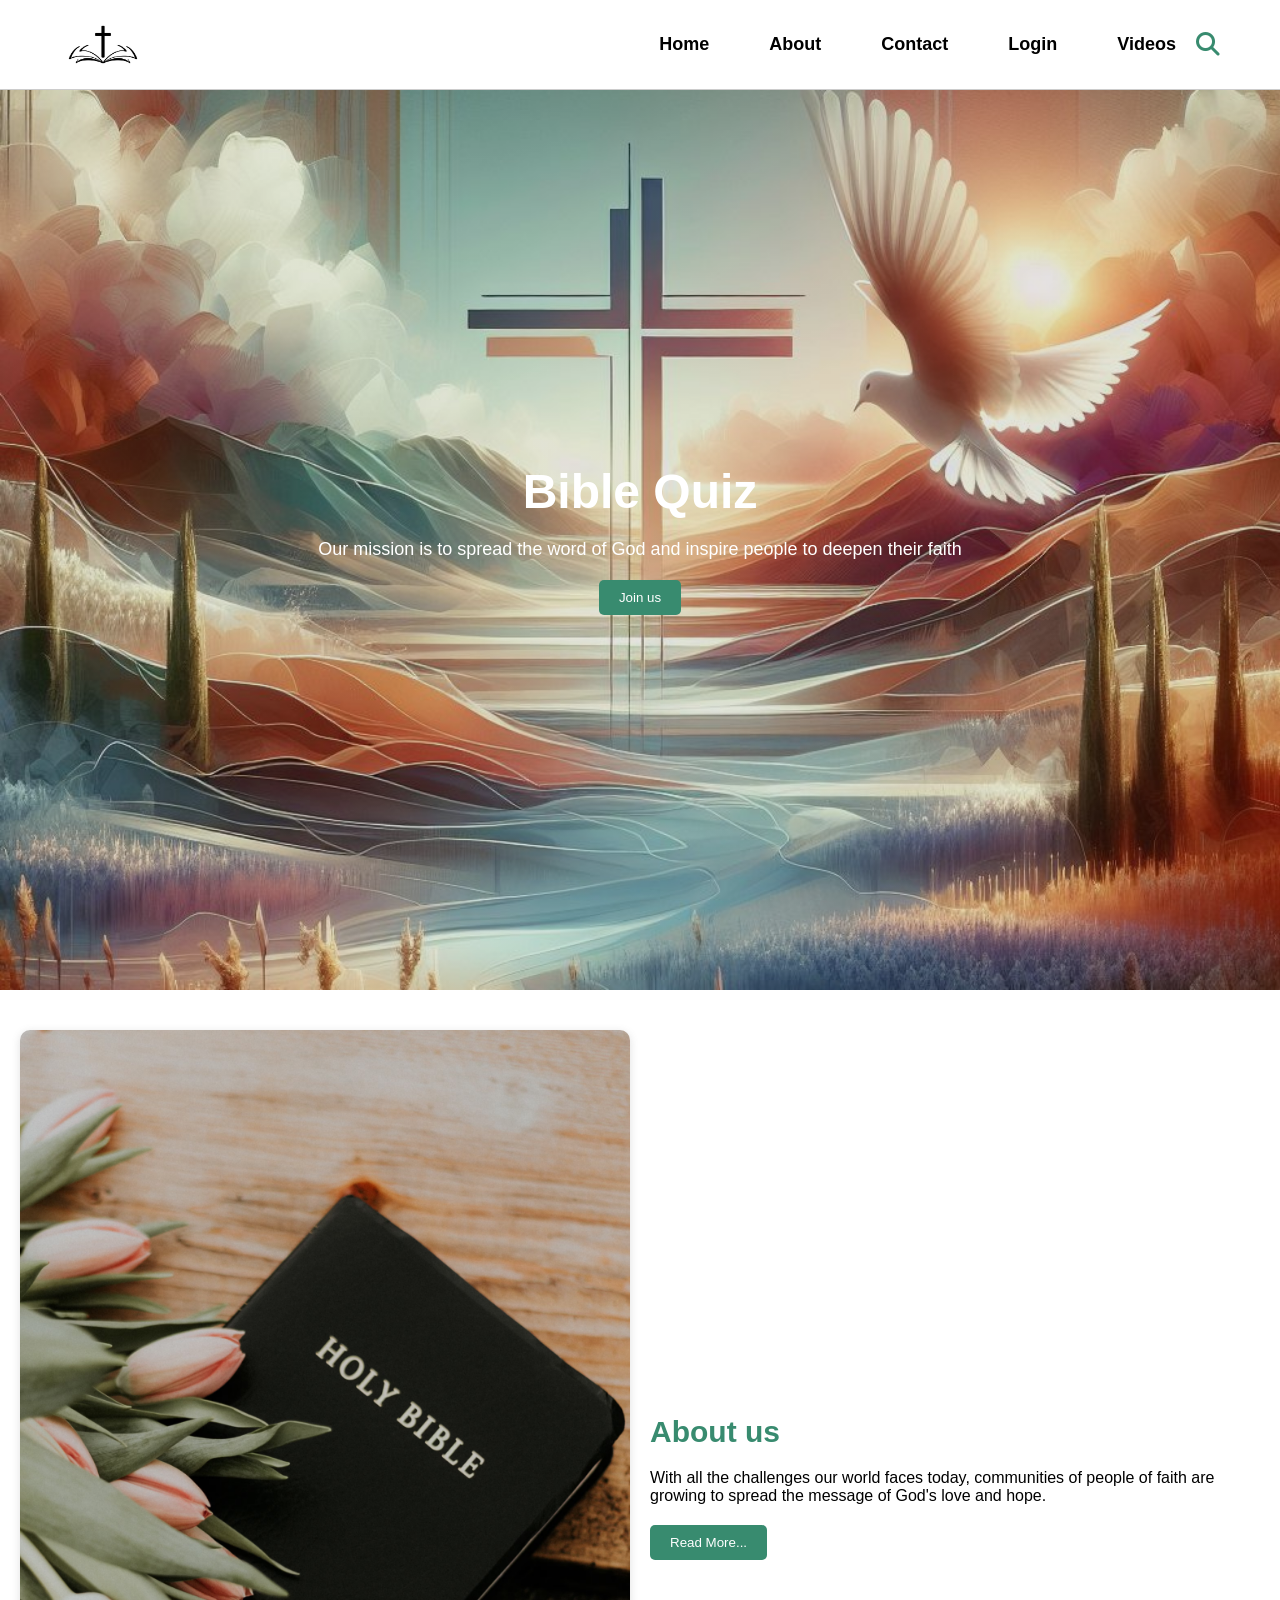
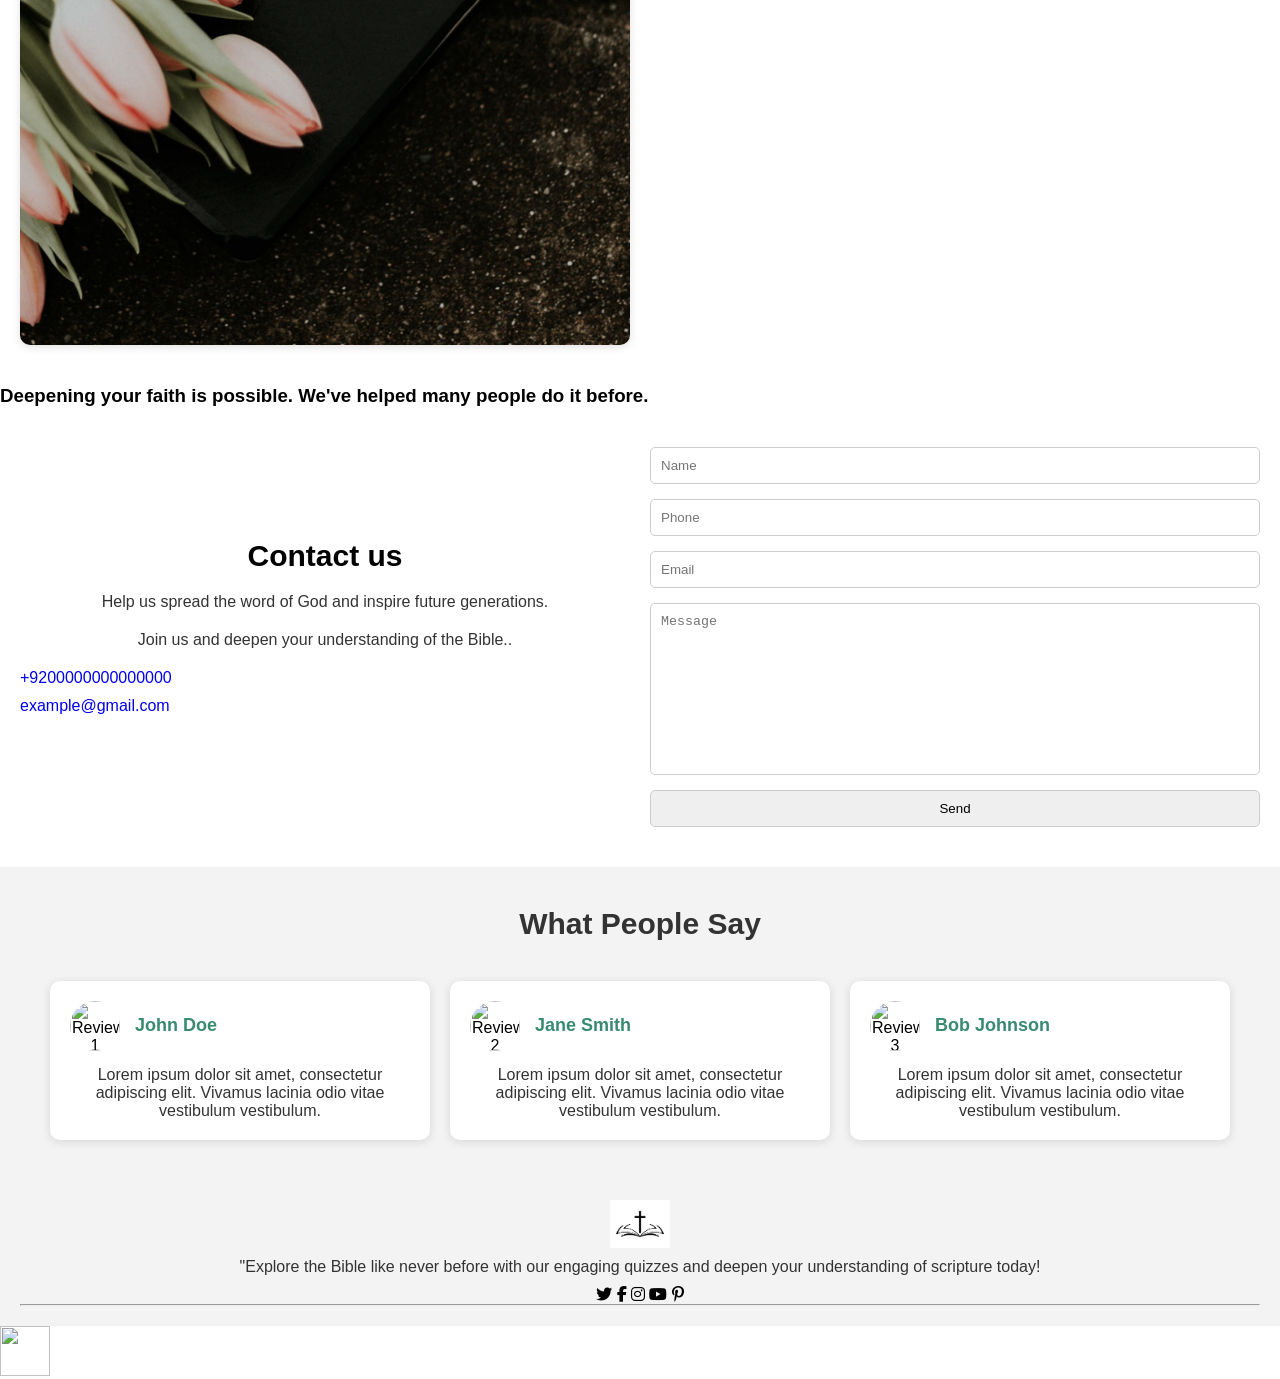
==== index.html @ 96caf6b1 "Sample Flexbox" ====
<html lang="en">
<head>
    <meta charset="UTF-8">
    <meta http-equiv="X-UA-Compatible" content="IE=edge">
    <meta name="viewport" content="width=device-width, initial-scale=1.0">
    <title>Bible Quiz</title>
    <link rel="stylesheet" href="style.css">
   <link rel="stylesheet" href="https://cdnjs.cloudflare.com/ajax/libs/font-awesome/6.4.0/css/all.min.css">

</head>
<body>

    <!-- Header Start -->
    <div class="header" id="header">
        <nav>
            
            <label for="show-menu" class="menu-icon"><i class="fas fa-bars"></i></label>
            <div class="content">
                <div class="logo"><a href="index.html"><img src="images/biblelogo.jpg" alt=""></a></div>

                <ul class="links">
                    <li><a href="#" id="first">Home</a></li>
                    <li><a href="#about">About</a></li>
                    <li><a href="#contact">Contact</a></li>
                    <li><a href="login.html">Login</a></li>
                    <li><a href="video.html">Videos</a></li>
                </ul>
            </div>
            <label for="show-search" class="search-icon"><i class="fas fa-search"></i></label>
            <form action="#" class="search-box">
                <input type="text" placeholder="Search" required>
                <button type="submit" class="go-icon"><i class="fas fa-long-arrow-alt-right"></i></button>
            </form>

        </nav>
    </div>
    <!-- Header End -->

    <!-- Home Section Start -->
    <div class="home">
        <div class="main-text">
            <h1>Bible Quiz </h1>
            <p>Our mission is to spread the word of God and inspire people to deepen their faith</p>
            <button id="btn">Join us</button>
        </div>
    </div>
    <!-- Home Section End -->

    <!-- About Section Start -->
    <section class="about" id="about">
        <div class="about-img">
            <img src="images/bibleabt.avif" alt="">
        </div>
        <div class="about-text">
            <h3> About us</h3>
            <p>With all the challenges our world faces today, communities of people of faith are growing to spread the message of God's love and hope.</p>

            <button id="about-btn">Read More...</button>
        </div>
        
    </section>
    <!-- About Section End -->





    <!-- Banner Start -->
    <div class="banner">
        <div class="banner-content">
            
            <h3>Deepening your faith is possible. We've helped many people do it before.</h3>
        </div>
    </div>
    <!-- Banner End -->



    <!-- Contact Section Start -->
    <section class="contact" id="contact">
        <div class="content-text">
            <h2>Contact us</h2>
            <p>Help us spread the word of God and inspire future generations.</p>
            <p>Join us and deepen your understanding of the Bible..</p>
            <div class="list">
                <li><a href="#">+9200000000000000</a></li>
                <li><a href="#">example@gmail.com</a></li>
            </div>
        </div>

        <div class="contact-form">
            <form action="#">
                <input type="name" placeholder="Name" required>
                <input type="number" placeholder="Phone" required>
                <input type="email" placeholder="Email" required>
                <textarea name="" id="" cols="35" rows="10" placeholder="Message"></textarea>
                <input type="submit" value="Send" class="submit" required>

            </form>
        </div>

    </section>
    <!-- Contact Section End -->




<!-- Review Section Start -->
<section class="reviews" id="reviews">
    <div class="container">
        <h2 class="section-title">What People Say</h2>
        <div class="review-cards">
            <div class="review-card">
                <div class="reviewer-info">
                    <img src="images/pic-1.png" alt="Reviewer 1" class="reviewer-photo">
                    <h3 class="reviewer-name">John Doe</h3>
                </div>
                <p class="review-text">Lorem ipsum dolor sit amet, consectetur adipiscing elit. Vivamus lacinia odio vitae vestibulum vestibulum.</p>
            </div>
            <div class="review-card">
                <div class="reviewer-info">
                    <img src="images/pic-2.png" alt="Reviewer 2" class="reviewer-photo">
                    <h3 class="reviewer-name">Jane Smith</h3>
                </div>
                <p class="review-text">Lorem ipsum dolor sit amet, consectetur adipiscing elit. Vivamus lacinia odio vitae vestibulum vestibulum.</p>
            </div>
            <div class="review-card">
                <div class="reviewer-info">
                    <img src="images/pic-3.png" alt="Reviewer 3" class="reviewer-photo">
                    <h3 class="reviewer-name">Bob Johnson</h3>
                </div>
                <p class="review-text">Lorem ipsum dolor sit amet, consectetur adipiscing elit. Vivamus lacinia odio vitae vestibulum vestibulum.</p>
            </div>
        </div>
    </div>
</section>
<!-- Review Section End -->






    <!-- Footer Start -->
    <footer id="footer">
        <div class="footer-content">
            <div class="logo">
                <img src="images/biblelogo.jpg" alt="">
            </div>

            <p>"Explore the Bible like never before with our engaging quizzes and deepen your understanding of scripture today!</p>
            
            <div class="socail-links">
                <i class="fa-brands fa-twitter"></i>
                <i class="fa-brands fa-facebook-f"></i>
                <i class="fa-brands fa-instagram"></i>
                <i class="fa-brands fa-youtube"></i>
                <i class="fa-brands fa-pinterest-p"></i>
            </div>
        </div>
        <hr>
    </footer>
    <!-- Footer End -->
    <a href="#" class="arrow"><i><img src="./images/up-arrow.png" alt="" width="50px"></i></a>




















</body>
</html>
---- style.css ----
* {
    margin: 0;
    padding: 0;
    box-sizing: border-box;
    text-decoration: none;
    list-style: none;
    scroll-behavior: smooth;
}

body {
    font-family: Arial, sans-serif;
    background: white;
}


.header {
    background: white;
    width: 100%;
    border-bottom: 1px solid #ccc;
}

.header nav {
    display: flex;
    align-items: center;
    justify-content: space-between;
    max-width: 1200px;
    margin: 0 auto;
    padding: 10px 20px;
}

nav .content {
    display: flex;
    align-items: center;
    justify-content: space-between;
    width: 100%;
}

nav .content .logo a img {
    width: 86px;
}

nav .content .links {
    display: flex;
    gap: 20px;
}

nav .content .links li {
    list-style: none;
}

nav .content .links li a {
    color: black;
    font-size: 18px;
    padding: 10px 20px;
    font-weight: bold;
    border-radius: 5px;
    transition: all 0.3s ease;
}

nav .content .links li a:hover {
    color: #388b6f;
}

.header .search-icon,
.header .menu-icon {
    color: #388b6f;
    font-size: 24px;
    cursor: pointer;
}

.header .menu-icon {
    display: none;
}

.header .search-box {
    display: none;
}

.header .search-box input {
    width: 200px;
    padding: 10px;
    border: 1px solid #ccc;
    border-radius: 5px;
}

.header .search-box button {
    background: #388b6f;
    color: white;
    border: none;
    padding: 10px 15px;
    border-radius: 5px;
    cursor: pointer;
}

/* Responsive Design */
@media screen and (max-width: 900px) {
    .header nav {
        flex-direction: row;
    }
    .header .content {
        flex-direction: column;
        align-items: center;
    }
    .header .content .logo {
        order: 1;
        margin-bottom: 10px;
    }
    .header .menu-icon {
        display: block;
    }
    .header .content .links {
        display: none;
        flex-direction: column;
        width: 100%;
    }
    .header #show-menu:checked + .menu-icon + .content .links {
        display: flex;
    }
}

@media screen and (max-width: 600px) {
    .header nav {
        flex-direction: row;
    }
    .header .content {
        flex-direction: column;
        align-items: center;
    }
    .header .content .logo {
        order: 1;
        margin-bottom: 10px;
    }
    .header .menu-icon {
        display: block;
    }
    .header .content .links {
        display: none;
        flex-direction: column;
        width: 100%;
    }
    .header #show-menu:checked + .menu-icon + .content .links {
        display: flex;
    }
}


.home {
    display: flex;
    align-items: center;
    justify-content: center;
    flex-direction: column;
    height: 100vh;
    background-image: linear-gradient(rgba(0,0,0,0.1),rgba(0,0,0,0.1)), url(images/cross.jpg);
    background-repeat: no-repeat;
    background-size: cover;
    background-position: center;
    text-align: center;
    color: white;
}

.home .main-text h1 {
    font-size: 48px;
    margin-bottom: 20px;
}

.home .main-text p {
    font-size: 18px;
    margin-bottom: 20px;
}

#btn {
    padding: 10px 20px;
    background: #388b6f;
    color: white;
    border: none;
    border-radius: 5px;
    cursor: pointer;
    transition: background 0.3s;
}

#btn:hover {
    background: #285a4f;
}
/* Review Section Start */
.reviews {
    background: #f3f3f3;
    padding: 40px 20px;
    text-align: center;
}

.reviews .container {
    max-width: 1200px;
    margin: 0 auto;
}

.reviews .section-title {
    font-size: 30px;
    color: #333;
    margin-bottom: 40px;
}

.reviews .review-cards {
    display: flex;
    flex-wrap: wrap;
    gap: 20px;
    justify-content: center;
}

.reviews .review-card {
    background: white;
    border-radius: 10px;
    box-shadow: rgba(99, 99, 99, 0.2) 0px 2px 8px 0px;
    padding: 20px;
    flex: 1 1 calc(33.333% - 20px);
    max-width: calc(33.333% - 20px);
    box-sizing: border-box;
}

.reviews .review-card .reviewer-info {
    display: flex;
    align-items: center;
    gap: 15px;
    margin-bottom: 15px;
}

.reviews .review-card .reviewer-photo {
    width: 50px;
    height: 50px;
    border-radius: 50%;
    object-fit: cover;
}

.reviews .review-card .reviewer-name {
    font-size: 18px;
    color: #388b6f;
}

.reviews .review-card .review-text {
    font-size: 16px;
    color: #333;
}


@media screen and (max-width: 900px) {
    .reviews .review-card {
        flex: 1 1 calc(50% - 20px);
        max-width: calc(50% - 20px);
    }
}

@media screen and (max-width: 600px) {
    .reviews .review-card {
        flex: 1 1 100%;
        max-width: 100%;
    }
}


.about {
    display: flex;
    align-items: center;
    justify-content: center;
    flex-wrap: wrap;
    padding: 40px 20px;
    gap: 20px;
}

.about-img,
.about-text {
    flex: 1;
    min-width: 300px;
}

.about-img img {
    width: 100%;
    border-radius: 10px;
    box-shadow: rgba(99, 99, 99, 0.2) 0px 2px 8px 0px;
}

.about-text h3 {
    color: #388b6f;
    font-size: 30px;
    margin-bottom: 20px;
}

.about-text p {
    color: black;
    margin-bottom: 20px;
}

#about-btn {
    padding: 10px 20px;
    background: #388b6f;
    color: white;
    border: none;
    border-radius: 5px;
    cursor: pointer;
    transition: background 0.3s;
}

#about-btn:hover {
    background: #285a4f;
}

footer {
    background: #f3f3f3;
    padding: 20px;
    text-align: center;
}

.footer-content {
    display: flex;
    flex-direction: column;
    align-items: center;
    gap: 10px;
}

.footer-content .logo img {
    width: 60px;
}

.footer-content p {
    color: #333;
}

.footer-content .social-links {
    display: flex;
    gap: 10px;
}

.footer-content .social-links i {
    font-size: 24px;
    color: #388b6f;
    cursor: pointer;
}

.footer-content .social-links i:hover {
    color: #285a4f;
}


.contact {
    display: flex;
    align-items: center;
    justify-content: center;
    flex-wrap: wrap;
    padding: 40px 20px;
    gap: 20px;
}

.contact .content-text,
.contact-form {
    flex: 1;
    min-width: 300px;
}

.contact .content-text h2 {
    font-size: 30px;
    margin-bottom: 20px;
    text-align: center;
}

.contact .content-text p {
    color: #333;
    margin-bottom: 20px;
    text-align: center;
}

.contact .list {
    list-style: none;
    margin-bottom: 20px;
}

.contact .list li {
    display: flex;
    align-items: center;
    gap: 10px;
    color: #333;
    margin-bottom: 10px;
}

.contact .list li i {
    color: #388b6f;
    font-size: 24px;
}

.contact-form form {
    display: flex;
    flex-direction: column;
    gap: 15px;
}

.contact-form form input,
.contact-form form textarea {
    width: 100%;
    padding: 10px;
    border: 1px solid #ccc;
    border-radius: 5px;
    resize: none;
}

.contact-form form button {
    padding: 10px 20px;
    background: #388b6f;
    color: white;
    border: none;
    border-radius: 5px;
    cursor: pointer;
    transition: background 0.3s;
}

.contact-form form button:hover {
    background: #285a4f;
}

.video {
    display: flex;
    align-items: center;
    justify-content: center;
    flex-direction: column;
    padding: 40px 20px;
    gap: 20px;
}

.video .video-text h2 {
    font-size: 30px;
    margin-bottom: 20px;
    text-align: center;
}

.video .video-container {
    width: 100%;
    max-width: 800px;
    border-radius: 10px;
    overflow: hidden;
    box-shadow: rgba(99, 99, 99, 0.2) 0px 2px 8px 0px;
}

.video .video-container iframe {
    width: 100%;
    height: 450px;
    border: none;
}
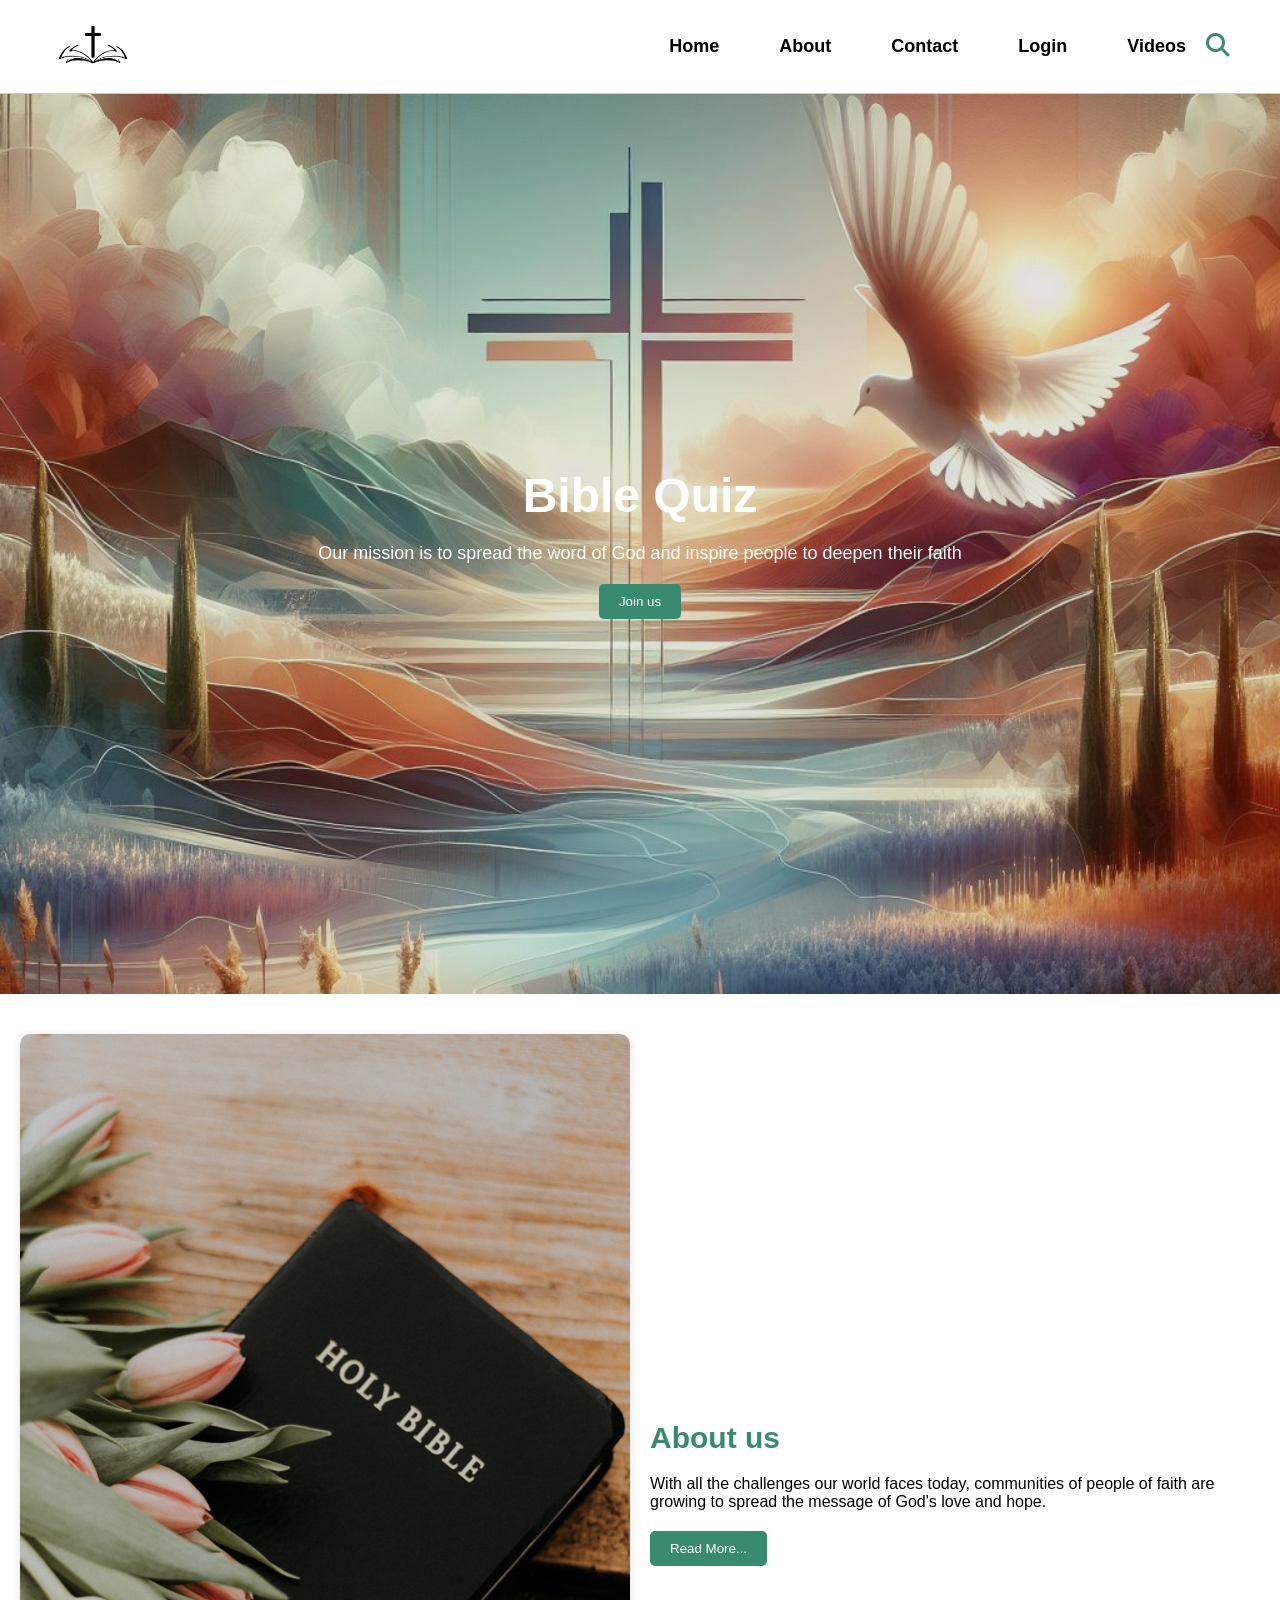
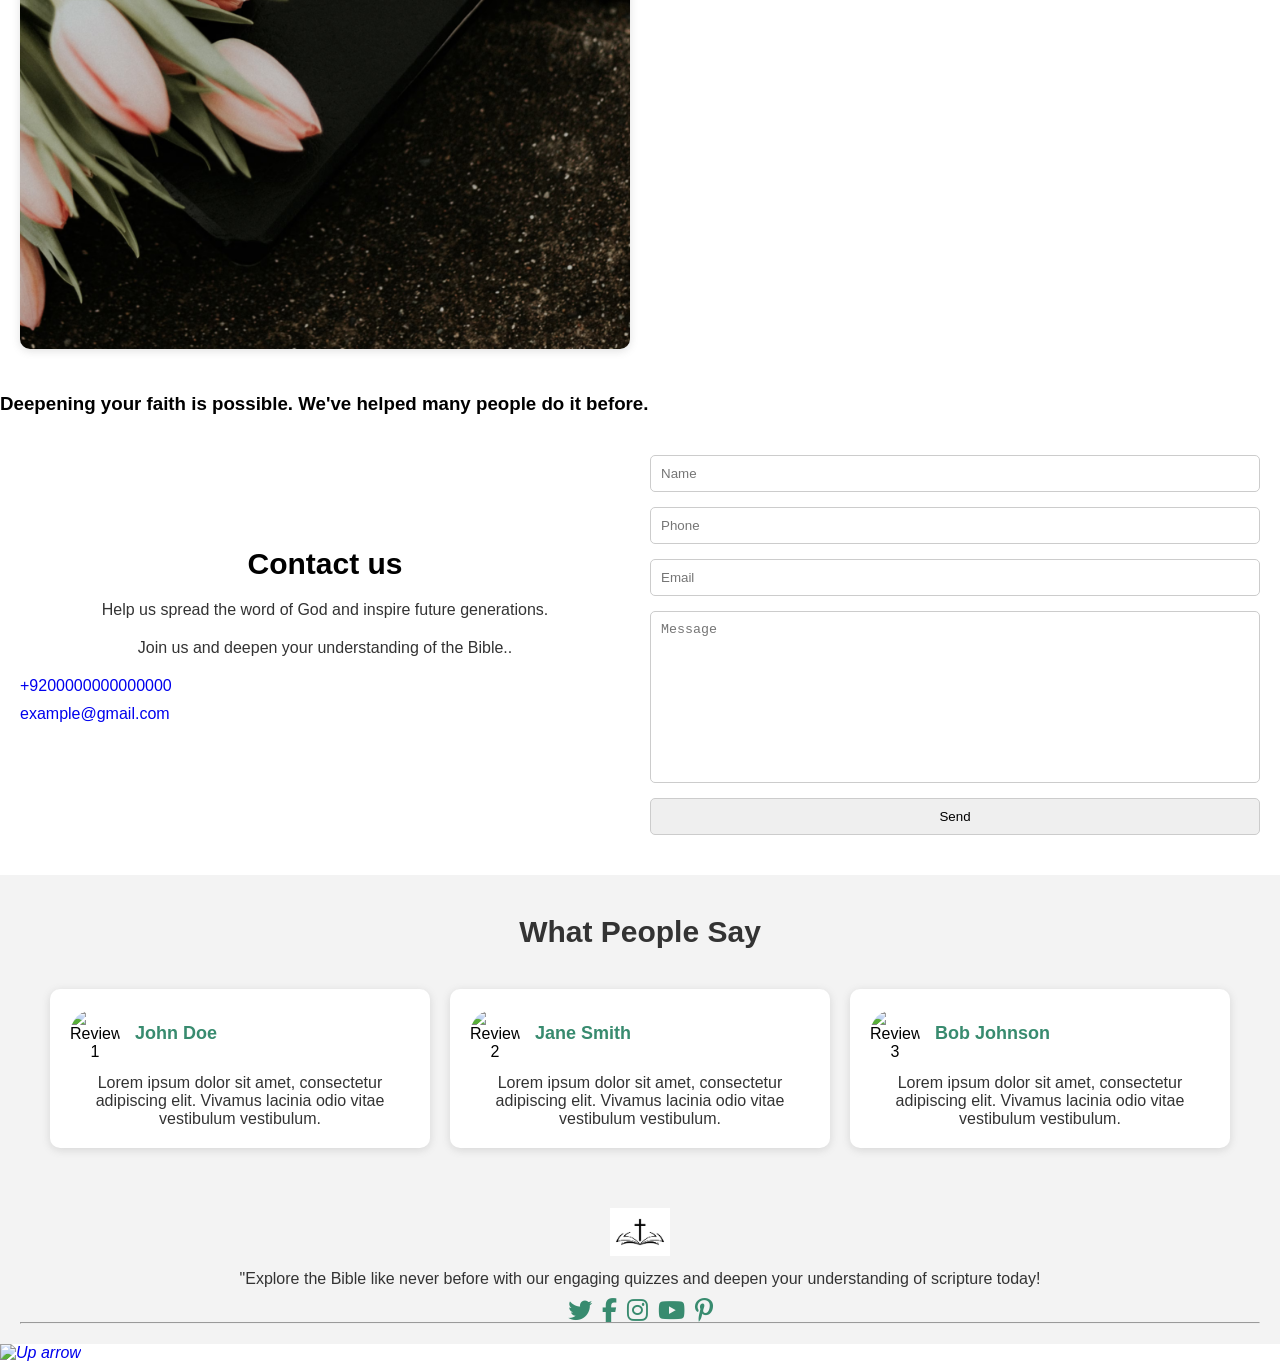
==== commit 246aedb7: "Updated menu" ====
--- a/index.html
+++ b/index.html
@@ -1,3 +1,4 @@
+<!DOCTYPE html>
 <html lang="en">
 <head>
     <meta charset="UTF-8">
@@ -5,19 +6,17 @@
     <meta name="viewport" content="width=device-width, initial-scale=1.0">
     <title>Bible Quiz</title>
     <link rel="stylesheet" href="style.css">
-   <link rel="stylesheet" href="https://cdnjs.cloudflare.com/ajax/libs/font-awesome/6.4.0/css/all.min.css">
-
+    <link rel="stylesheet" href="https://cdnjs.cloudflare.com/ajax/libs/font-awesome/6.4.0/css/all.min.css">
 </head>
 <body>
 
     <!-- Header Start -->
     <div class="header" id="header">
         <nav>
-            
+            <input type="checkbox" id="show-menu">
             <label for="show-menu" class="menu-icon"><i class="fas fa-bars"></i></label>
             <div class="content">
-                <div class="logo"><a href="index.html"><img src="images/biblelogo.jpg" alt=""></a></div>
-
+                <div class="logo"><a href="index.html"><img src="images/biblelogo.jpg" alt="Logo"></a></div>
                 <ul class="links">
                     <li><a href="#" id="first">Home</a></li>
                     <li><a href="#about">About</a></li>
@@ -31,7 +30,6 @@
                 <input type="text" placeholder="Search" required>
                 <button type="submit" class="go-icon"><i class="fas fa-long-arrow-alt-right"></i></button>
             </form>
-
         </nav>
     </div>
     <!-- Header End -->
@@ -39,7 +37,7 @@
     <!-- Home Section Start -->
     <div class="home">
         <div class="main-text">
-            <h1>Bible Quiz </h1>
+            <h1>Bible Quiz</h1>
             <p>Our mission is to spread the word of God and inspire people to deepen their faith</p>
             <button id="btn">Join us</button>
         </div>
@@ -49,32 +47,23 @@
     <!-- About Section Start -->
     <section class="about" id="about">
         <div class="about-img">
-            <img src="images/bibleabt.avif" alt="">
+            <img src="images/bibleabt.avif" alt="About us">
         </div>
         <div class="about-text">
-            <h3> About us</h3>
+            <h3>About us</h3>
             <p>With all the challenges our world faces today, communities of people of faith are growing to spread the message of God's love and hope.</p>
-
             <button id="about-btn">Read More...</button>
         </div>
-        
     </section>
     <!-- About Section End -->
-
-
-
-
 
     <!-- Banner Start -->
     <div class="banner">
         <div class="banner-content">
-            
             <h3>Deepening your faith is possible. We've helped many people do it before.</h3>
         </div>
     </div>
     <!-- Banner End -->
-
-
 
     <!-- Contact Section Start -->
     <section class="contact" id="contact">
@@ -95,62 +84,50 @@
                 <input type="email" placeholder="Email" required>
                 <textarea name="" id="" cols="35" rows="10" placeholder="Message"></textarea>
                 <input type="submit" value="Send" class="submit" required>
-
             </form>
         </div>
-
     </section>
     <!-- Contact Section End -->
 
-
-
-
-<!-- Review Section Start -->
-<section class="reviews" id="reviews">
-    <div class="container">
-        <h2 class="section-title">What People Say</h2>
-        <div class="review-cards">
-            <div class="review-card">
-                <div class="reviewer-info">
-                    <img src="images/pic-1.png" alt="Reviewer 1" class="reviewer-photo">
-                    <h3 class="reviewer-name">John Doe</h3>
+    <!-- Review Section Start -->
+    <section class="reviews" id="reviews">
+        <div class="container">
+            <h2 class="section-title">What People Say</h2>
+            <div class="review-cards">
+                <div class="review-card">
+                    <div class="reviewer-info">
+                        <img src="images/pic-1.png" alt="Reviewer 1" class="reviewer-photo">
+                        <h3 class="reviewer-name">John Doe</h3>
+                    </div>
+                    <p class="review-text">Lorem ipsum dolor sit amet, consectetur adipiscing elit. Vivamus lacinia odio vitae vestibulum vestibulum.</p>
                 </div>
-                <p class="review-text">Lorem ipsum dolor sit amet, consectetur adipiscing elit. Vivamus lacinia odio vitae vestibulum vestibulum.</p>
-            </div>
-            <div class="review-card">
-                <div class="reviewer-info">
-                    <img src="images/pic-2.png" alt="Reviewer 2" class="reviewer-photo">
-                    <h3 class="reviewer-name">Jane Smith</h3>
+                <div class="review-card">
+                    <div class="reviewer-info">
+                        <img src="images/pic-2.png" alt="Reviewer 2" class="reviewer-photo">
+                        <h3 class="reviewer-name">Jane Smith</h3>
+                    </div>
+                    <p class="review-text">Lorem ipsum dolor sit amet, consectetur adipiscing elit. Vivamus lacinia odio vitae vestibulum vestibulum.</p>
                 </div>
-                <p class="review-text">Lorem ipsum dolor sit amet, consectetur adipiscing elit. Vivamus lacinia odio vitae vestibulum vestibulum.</p>
-            </div>
-            <div class="review-card">
-                <div class="reviewer-info">
-                    <img src="images/pic-3.png" alt="Reviewer 3" class="reviewer-photo">
-                    <h3 class="reviewer-name">Bob Johnson</h3>
+                <div class="review-card">
+                    <div class="reviewer-info">
+                        <img src="images/pic-3.png" alt="Reviewer 3" class="reviewer-photo">
+                        <h3 class="reviewer-name">Bob Johnson</h3>
+                    </div>
+                    <p class="review-text">Lorem ipsum dolor sit amet, consectetur adipiscing elit. Vivamus lacinia odio vitae vestibulum vestibulum.</p>
                 </div>
-                <p class="review-text">Lorem ipsum dolor sit amet, consectetur adipiscing elit. Vivamus lacinia odio vitae vestibulum vestibulum.</p>
             </div>
         </div>
-    </div>
-</section>
-<!-- Review Section End -->
-
-
-
-
-
+    </section>
+    <!-- Review Section End -->
 
     <!-- Footer Start -->
     <footer id="footer">
         <div class="footer-content">
             <div class="logo">
-                <img src="images/biblelogo.jpg" alt="">
+                <img src="images/biblelogo.jpg" alt="Logo">
             </div>
-
             <p>"Explore the Bible like never before with our engaging quizzes and deepen your understanding of scripture today!</p>
-            
-            <div class="socail-links">
+            <div class="social-links">
                 <i class="fa-brands fa-twitter"></i>
                 <i class="fa-brands fa-facebook-f"></i>
                 <i class="fa-brands fa-instagram"></i>
@@ -161,26 +138,6 @@
         <hr>
     </footer>
     <!-- Footer End -->
-    <a href="#" class="arrow"><i><img src="./images/up-arrow.png" alt="" width="50px"></i></a>
-
-
-
-
-
-
-
-
-
-
-
-
-
-
-
-
-
-
-
-
+    <a href="#" class="arrow"><i><img src="./images/up-arrow.png" alt="Up arrow" width="50px"></i></a>
 </body>
-</html>+</html>
--- a/style.css
+++ b/style.css
@@ -11,7 +11,6 @@
     font-family: Arial, sans-serif;
     background: white;
 }
-
 
 .header {
     background: white;
@@ -441,3 +440,67 @@
     height: 450px;
     border: none;
 }
+.header #show-menu {
+    display: none;
+}
+
+.header .menu-icon {
+    display: none;
+}
+
+.header nav {
+    display: flex;
+    align-items: center;
+    justify-content: space-between;
+    padding: 10px;
+    position: relative;
+}
+
+@media screen and (max-width: 900px) {
+    .header nav {
+        justify-content: center;
+        padding: 20px;
+    }
+    .header .menu-icon {
+        display: block;
+        position: absolute;
+        left: 10px;
+    }
+    .header .content {
+        position: fixed;
+        left: -250px;
+        top: 0;
+        height: 100%;
+        width: 250px;
+        background: white;
+        transition: left 0.3s ease;
+        z-index: 999;
+        flex-direction: column;
+        align-items: start;
+        padding-top: 20px;
+    }
+    .header .content .links {
+        flex-direction: column;
+        width: 100%;
+    }
+    .header #show-menu:checked ~ .menu-icon + .content {
+        left: 0;
+    }
+    .header .links li {
+        width: 100%;
+        padding: 10px 20px;
+    }
+    .header .search-icon {
+        display: block;
+        position: absolute;
+        right: 20px; 
+        top: 10px; 
+        font-size: 24px; 
+        color: #388b6f; 
+        cursor: pointer; 
+    }
+    
+   
+}
+
+
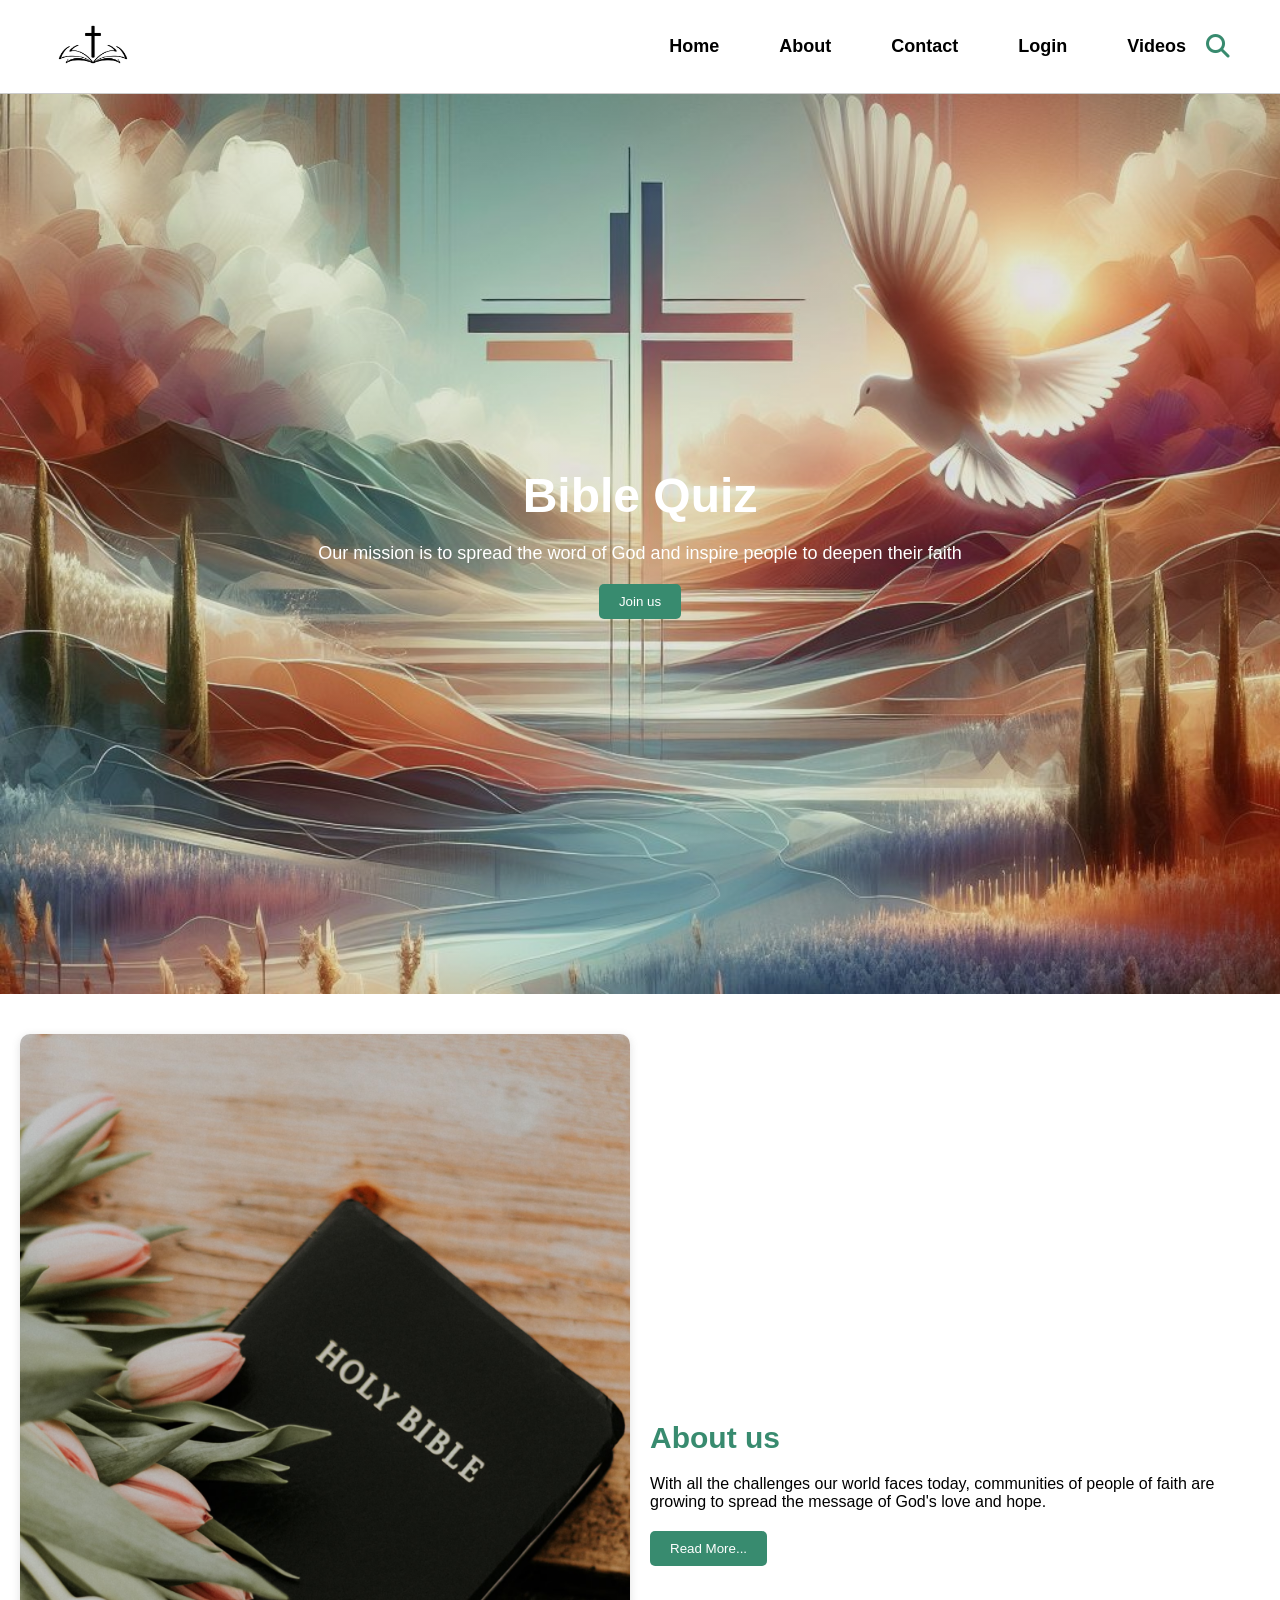
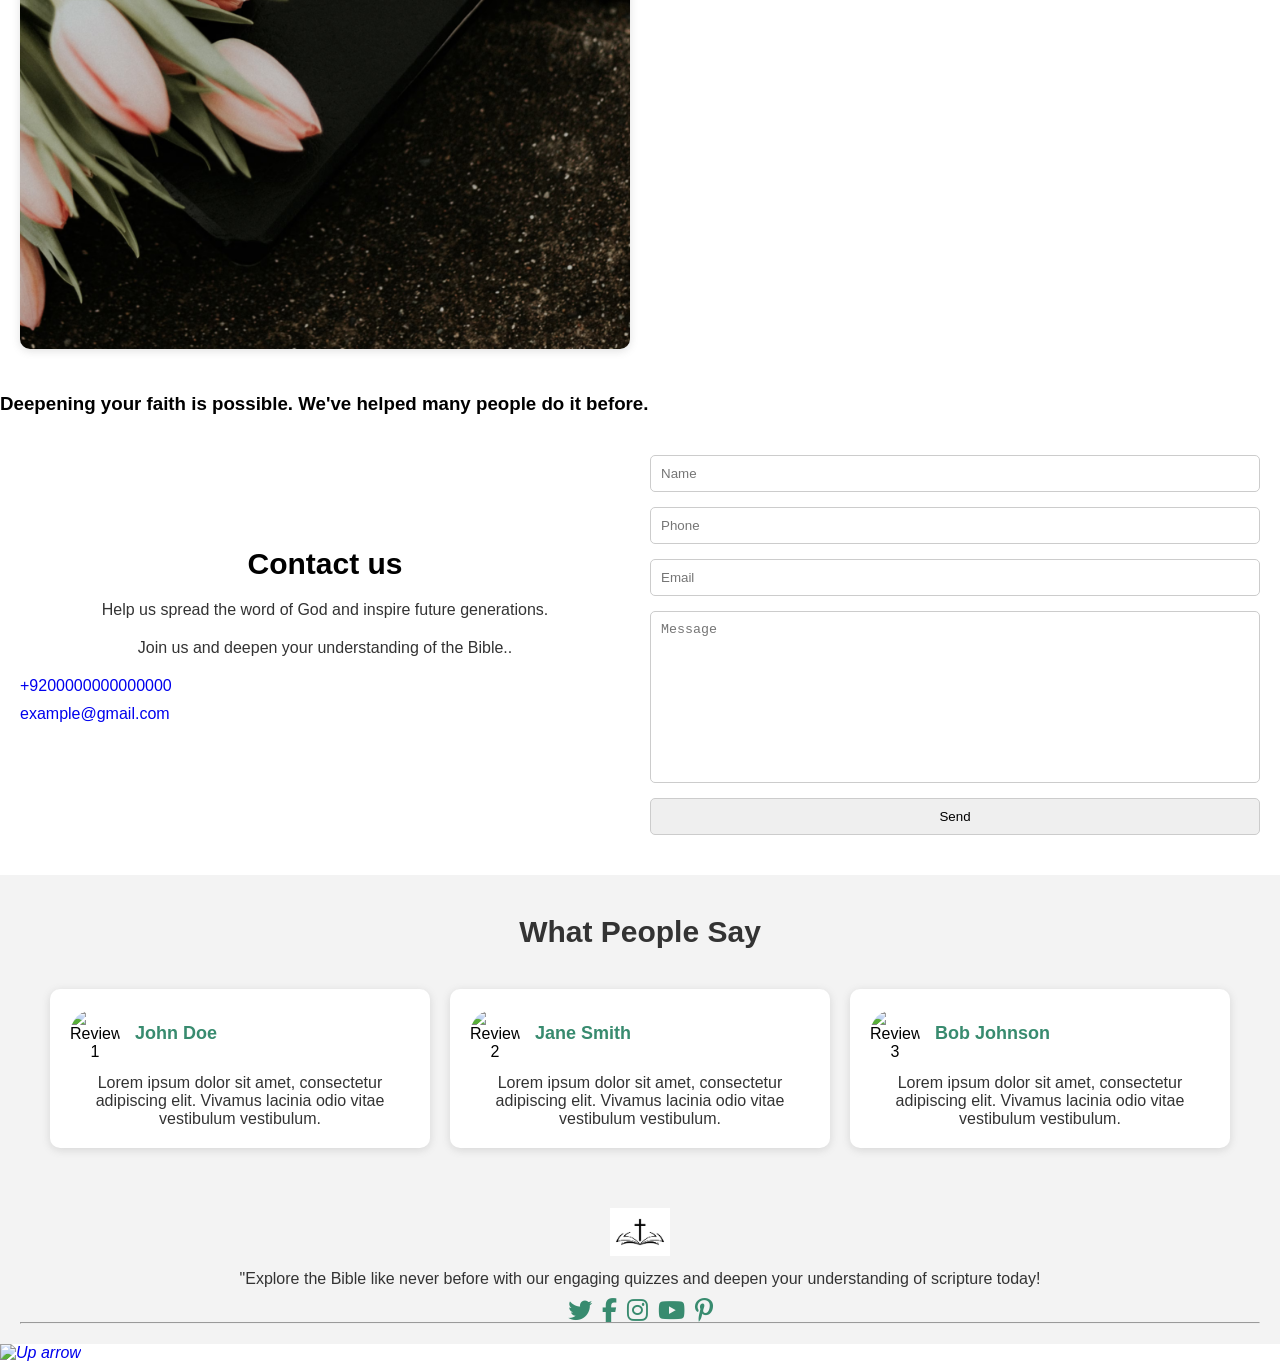
==== commit f8a69d16: "Updated menu and search" ====
--- a/index.html
+++ b/index.html
@@ -14,7 +14,7 @@
     <div class="header" id="header">
         <nav>
             <input type="checkbox" id="show-menu">
-            <label for="show-menu" class="menu-icon"><i class="fas fa-bars"></i></label>
+            <label for="show-menu" class="menu-icon"></label>
             <div class="content">
                 <div class="logo"><a href="index.html"><img src="images/biblelogo.jpg" alt="Logo"></a></div>
                 <ul class="links">
@@ -25,11 +25,16 @@
                     <li><a href="video.html">Videos</a></li>
                 </ul>
             </div>
-            <label for="show-search" class="search-icon"><i class="fas fa-search"></i></label>
-            <form action="#" class="search-box">
-                <input type="text" placeholder="Search" required>
-                <button type="submit" class="go-icon"><i class="fas fa-long-arrow-alt-right"></i></button>
-            </form>
+            <div class="menu">
+                <div class="search-container">
+                    <input type="checkbox" id="toggle-search" class="toggle-search">
+                    <label for="toggle-search" class="search-icon">
+                        <span class="fa fa-search"></span>
+                    </label>
+            <div class="search-box">
+            <input type="text" placeholder="Search..." class="search-input" />
+            <button type="button" class="search-submit">Go</button>
+            </div>
         </nav>
     </div>
     <!-- Header End -->
@@ -141,3 +146,4 @@
     <a href="#" class="arrow"><i><img src="./images/up-arrow.png" alt="Up arrow" width="50px"></i></a>
 </body>
 </html>
+ 
--- a/style.css
+++ b/style.css
@@ -71,27 +71,70 @@
     display: none;
 }
 
-.header .search-box {
+
+
+.search-container {
+    position: relative;
+    display: flex;
+    align-items: center;
+    transition: all 0.3s ease;
+}
+
+.search-icon {
+    cursor: pointer;
+    font-family: "Font Awesome 6 Free";
+    font-weight: 900;
+    font-size: 24px;
+    color: #388b6f;
+    display: flex;
+    align-items: center;
+    justify-content: center;
+}
+
+.toggle-search {
     display: none;
 }
 
-.header .search-box input {
+.search-box {
+    display: none;
+    position: absolute;
+    top: 0;
+    right: 0;
     width: 200px;
-    padding: 10px;
+    padding: 5px;
+    background-color: white;
+    box-shadow: 0 4px 8px rgba(0, 0, 0, 0.1);
+    border-radius: 5px;
+    z-index: 5;
+}
+
+.search-input {
+    width: calc(100% - 50px);
+    padding: 5px;
     border: 1px solid #ccc;
     border-radius: 5px;
 }
 
-.header .search-box button {
-    background: #388b6f;
+.search-submit {
+    background-color: #388b6f;
     color: white;
     border: none;
-    padding: 10px 15px;
+    padding: 5px 10px;
     border-radius: 5px;
     cursor: pointer;
 }
 
-/* Responsive Design */
+.toggle-search:checked ~ .search-box {
+    display: flex;
+    align-items: center;
+}
+.toggle-search:checked ~ .search-box {
+    display: inline-block;
+}
+.toggle-search:checked + .search-icon {
+    display: none;
+}
+
 @media screen and (max-width: 900px) {
     .header nav {
         flex-direction: row;
@@ -117,9 +160,10 @@
     }
 }
 
-@media screen and (max-width: 600px) {
+@media screen and (max-width: 899px) {
     .header nav {
         flex-direction: row;
+        z-index: 999;
     }
     .header .content {
         flex-direction: column;
@@ -140,9 +184,84 @@
     .header #show-menu:checked + .menu-icon + .content .links {
         display: flex;
     }
-}
-
-
+    .content .links {
+        position: absolute;
+        top: 60px;
+        left: 0;
+        width: 100%;
+        background-color: #fff;
+        padding: 10px 0;
+        box-shadow: 0 4px 8px rgba(0, 0, 0, 0.1);
+    }
+
+    .content .links li {
+        display: block;
+        text-align: left;
+        padding: 10px 0;
+    }
+    .menu-icon {
+        display: flex;
+        align-items: center;
+        justify-content: center;
+        width: 30px;
+        height: 30px;
+        cursor: pointer;
+        position: relative;
+        z-index: 1001; 
+    }
+    
+    .menu-icon::before {
+        content: "\f0c9"; 
+        font-family: "Font Awesome 6 Free";
+        font-weight: 900; 
+        font-size: 24px;
+        color: #388b6f;
+        transition: opacity 0.3s ease, transform 0.3s ease;
+        display: block;
+    }
+    
+    .menu-icon::after {
+        content: "\f00d"; 
+        font-family: "Font Awesome 6 Free";
+        font-weight: 900; 
+        font-size: 30px;
+        color: #388b6f;
+        transition: opacity 0.3s ease, transform 0.3s ease;
+        display: block;
+        opacity: 0;
+        transform: rotate(-90deg);
+        margin-top:0;
+        padding:0;
+    }
+    
+    
+    .menu-icon::before {
+        opacity: 1;
+        transform: rotate(0deg);
+    }
+    #show-menu:checked ~ .header + .content {
+        left: 0;
+    }
+    
+   
+    #show-menu:checked ~ .menu-icon::before {
+        opacity: 0;
+        transform: rotate(90deg);
+    }
+    
+    #show-menu:checked ~ .menu-icon::after {
+        opacity: 1;
+        transform: rotate(0deg);
+    }
+    #show-menu:checked ~ .logo {
+        display: none;
+    }
+    .logo{
+        display:none;
+    }
+    
+}
+    
 .home {
     display: flex;
     align-items: center;
@@ -251,6 +370,12 @@
     .reviews .review-card {
         flex: 1 1 100%;
         max-width: 100%;
+    }
+    .search-container {
+        position: absolute;
+        top: 10px;
+        right: 20px;
+        z-index: 100;
     }
 }
 
@@ -504,3 +629,4 @@
 }
 
 
+   
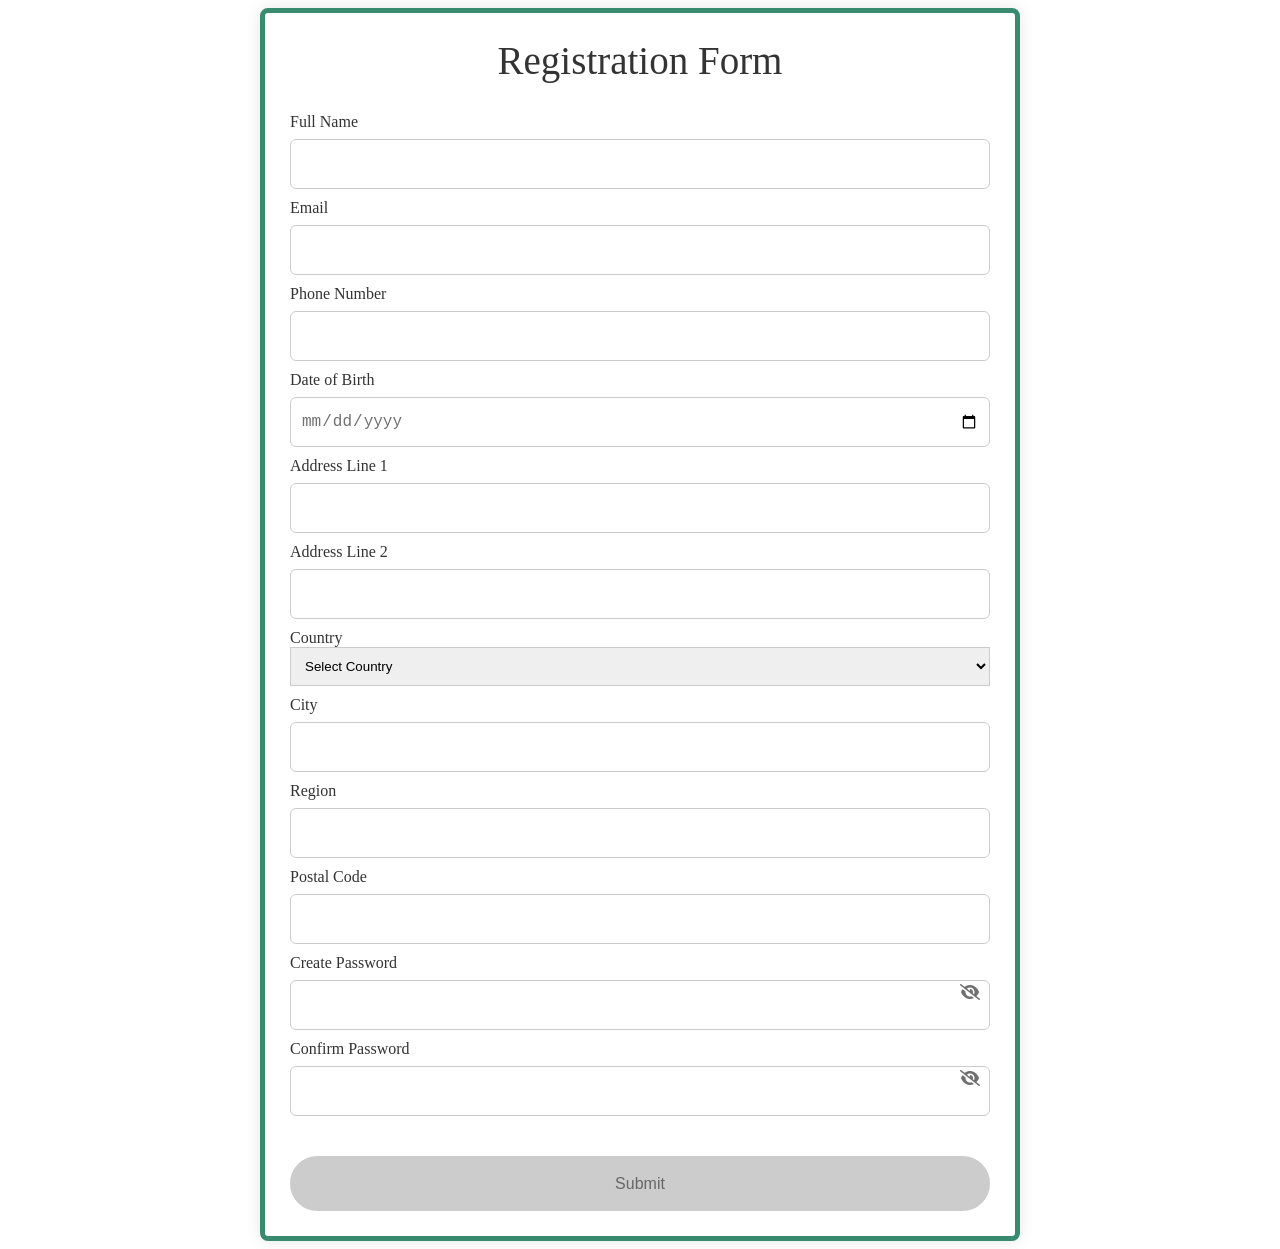
==== commit a4846e09: "Updated" ====
--- a/index.html
+++ b/index.html
@@ -2,148 +2,111 @@
 <html lang="en">
 <head>
     <meta charset="UTF-8">
-    <meta http-equiv="X-UA-Compatible" content="IE=edge">
     <meta name="viewport" content="width=device-width, initial-scale=1.0">
-    <title>Bible Quiz</title>
-    <link rel="stylesheet" href="style.css">
-    <link rel="stylesheet" href="https://cdnjs.cloudflare.com/ajax/libs/font-awesome/6.4.0/css/all.min.css">
+    <title>Registration Form</title>
+    <link rel="stylesheet" href="reg.css">
+    <script src="https://code.jquery.com/jquery-3.6.0.min.js"></script>
+    <script src="script.js"></script>
 </head>
 <body>
+    <link rel="stylesheet" href="https://cdnjs.cloudflare.com/ajax/libs/font-awesome/6.6.0/css/all.min.css">
+    <div class="container">
+        <header>Registration Form</header>
+        <form id="form" class="form">
+            
+            <div class="input-box">
+                <label for="fullname">Full Name</label>
+                <input type="text" id="fullname" name="fullname">
+                <small></small> <!-- For displaying validation messages -->
+            </div>
 
-    <!-- Header Start -->
-    <div class="header" id="header">
-        <nav>
-            <input type="checkbox" id="show-menu">
-            <label for="show-menu" class="menu-icon"></label>
-            <div class="content">
-                <div class="logo"><a href="index.html"><img src="images/biblelogo.jpg" alt="Logo"></a></div>
-                <ul class="links">
-                    <li><a href="#" id="first">Home</a></li>
-                    <li><a href="#about">About</a></li>
-                    <li><a href="#contact">Contact</a></li>
-                    <li><a href="login.html">Login</a></li>
-                    <li><a href="video.html">Videos</a></li>
-                </ul>
+            
+            <div class="input-box">
+                <label for="email">Email</label>
+                <input type="email" id="email" name="email">
+                <small></small>
             </div>
-            <div class="menu">
-                <div class="search-container">
-                    <input type="checkbox" id="toggle-search" class="toggle-search">
-                    <label for="toggle-search" class="search-icon">
-                        <span class="fa fa-search"></span>
-                    </label>
-            <div class="search-box">
-            <input type="text" placeholder="Search..." class="search-input" />
-            <button type="button" class="search-submit">Go</button>
+
+            
+            <div class="input-box">
+                <label for="phonenumber">Phone Number</label>
+                <input type="text" id="phonenumber" name="phonenumber">
+                <small></small>
             </div>
-        </nav>
+
+           
+            <div class="input-box">
+                <label for="birthdate">Date of Birth</label>
+                <input type="date" id="birthdate" name="birthdate">
+                <small></small>
+            </div>
+
+           
+            <div class="input-box">
+                <label for="address1">Address Line 1</label>
+                <input type="text" id="address1" name="address1">
+                <small></small>
+            </div>
+
+           
+            <div class="input-box">
+                <label for="address2">Address Line 2</label>
+                <input type="text" id="address2" name="address2">
+                <small></small>
+            </div>
+
+          
+            <div class="input-box">
+                <label for="country">Country</label>
+                <select id="country" name="country">
+                    <option value="">Select Country</option>
+                    <option value="Country1">Country1</option>
+                    <option value="Country2">Country2</option>
+                </select>
+                <small></small>
+            </div>
+
+           
+            <div class="input-box">
+                <label for="city">City</label>
+                <input type="text" id="city" name="city">
+                <small></small>
+            </div>
+
+            
+            <div class="input-box">
+                <label for="region">Region</label>
+                <input type="text" id="region" name="region">
+                <small></small>
+            </div>
+
+            
+            <div class="input-box">
+                <label for="postalcode">Postal Code</label>
+                <input type="text" id="postalcode" name="postalcode">
+                <small></small>
+            </div>
+
+            <div class="input-box" style="position: relative;">
+                <label for="createpassword">Create Password</label>
+                <input type="password" id="createpassword" name="createpassword">
+                <i id="togglePasswordCreate" class="fa-solid fa-eye-slash"></i> <!-- Eye icon for toggling password visibility -->
+                <small></small>
+            </div>
+
+            
+            <div class="input-box" style="position: relative;">
+                <label for="confirmpassword">Confirm Password</label>
+                <input type="password" id="confirmpassword" name="confirmpassword">
+                <i id="togglePasswordConfirm" class="fa-solid fa-eye-slash"></i>
+                <small></small>
+            </div>
+
+           
+            <div class="input-box">
+                <button type="submit" disabled>Submit</button>
+            </div>
+        </form>
     </div>
-    <!-- Header End -->
-
-    <!-- Home Section Start -->
-    <div class="home">
-        <div class="main-text">
-            <h1>Bible Quiz</h1>
-            <p>Our mission is to spread the word of God and inspire people to deepen their faith</p>
-            <button id="btn">Join us</button>
-        </div>
-    </div>
-    <!-- Home Section End -->
-
-    <!-- About Section Start -->
-    <section class="about" id="about">
-        <div class="about-img">
-            <img src="images/bibleabt.avif" alt="About us">
-        </div>
-        <div class="about-text">
-            <h3>About us</h3>
-            <p>With all the challenges our world faces today, communities of people of faith are growing to spread the message of God's love and hope.</p>
-            <button id="about-btn">Read More...</button>
-        </div>
-    </section>
-    <!-- About Section End -->
-
-    <!-- Banner Start -->
-    <div class="banner">
-        <div class="banner-content">
-            <h3>Deepening your faith is possible. We've helped many people do it before.</h3>
-        </div>
-    </div>
-    <!-- Banner End -->
-
-    <!-- Contact Section Start -->
-    <section class="contact" id="contact">
-        <div class="content-text">
-            <h2>Contact us</h2>
-            <p>Help us spread the word of God and inspire future generations.</p>
-            <p>Join us and deepen your understanding of the Bible..</p>
-            <div class="list">
-                <li><a href="#">+9200000000000000</a></li>
-                <li><a href="#">example@gmail.com</a></li>
-            </div>
-        </div>
-
-        <div class="contact-form">
-            <form action="#">
-                <input type="name" placeholder="Name" required>
-                <input type="number" placeholder="Phone" required>
-                <input type="email" placeholder="Email" required>
-                <textarea name="" id="" cols="35" rows="10" placeholder="Message"></textarea>
-                <input type="submit" value="Send" class="submit" required>
-            </form>
-        </div>
-    </section>
-    <!-- Contact Section End -->
-
-    <!-- Review Section Start -->
-    <section class="reviews" id="reviews">
-        <div class="container">
-            <h2 class="section-title">What People Say</h2>
-            <div class="review-cards">
-                <div class="review-card">
-                    <div class="reviewer-info">
-                        <img src="images/pic-1.png" alt="Reviewer 1" class="reviewer-photo">
-                        <h3 class="reviewer-name">John Doe</h3>
-                    </div>
-                    <p class="review-text">Lorem ipsum dolor sit amet, consectetur adipiscing elit. Vivamus lacinia odio vitae vestibulum vestibulum.</p>
-                </div>
-                <div class="review-card">
-                    <div class="reviewer-info">
-                        <img src="images/pic-2.png" alt="Reviewer 2" class="reviewer-photo">
-                        <h3 class="reviewer-name">Jane Smith</h3>
-                    </div>
-                    <p class="review-text">Lorem ipsum dolor sit amet, consectetur adipiscing elit. Vivamus lacinia odio vitae vestibulum vestibulum.</p>
-                </div>
-                <div class="review-card">
-                    <div class="reviewer-info">
-                        <img src="images/pic-3.png" alt="Reviewer 3" class="reviewer-photo">
-                        <h3 class="reviewer-name">Bob Johnson</h3>
-                    </div>
-                    <p class="review-text">Lorem ipsum dolor sit amet, consectetur adipiscing elit. Vivamus lacinia odio vitae vestibulum vestibulum.</p>
-                </div>
-            </div>
-        </div>
-    </section>
-    <!-- Review Section End -->
-
-    <!-- Footer Start -->
-    <footer id="footer">
-        <div class="footer-content">
-            <div class="logo">
-                <img src="images/biblelogo.jpg" alt="Logo">
-            </div>
-            <p>"Explore the Bible like never before with our engaging quizzes and deepen your understanding of scripture today!</p>
-            <div class="social-links">
-                <i class="fa-brands fa-twitter"></i>
-                <i class="fa-brands fa-facebook-f"></i>
-                <i class="fa-brands fa-instagram"></i>
-                <i class="fa-brands fa-youtube"></i>
-                <i class="fa-brands fa-pinterest-p"></i>
-            </div>
-        </div>
-        <hr>
-    </footer>
-    <!-- Footer End -->
-    <a href="#" class="arrow"><i><img src="./images/up-arrow.png" alt="Up arrow" width="50px"></i></a>
 </body>
 </html>
- 
--- a/reg.css
+++ b/reg.css
@@ -0,0 +1,198 @@
+@import url("https://fonts.googleapis.com/css2?family=Poppins:wght@200;300;400;500;600;700&display=swap");
+.container {
+  position: relative;
+  max-width: 700px;
+  width: 100%;
+  background:#fff;
+  padding: 25px;
+  border-radius: 8px;
+  border:5px solid #388b6f;
+  box-shadow: 0 0 15px rgba(0, 0, 0, 0.1);
+  display:block;
+  flex-wrap: wrap;
+  justify-content: center;
+  margin-left: auto;
+  margin-right: auto;
+}
+.container header {
+  font-size: 39px;
+  color: #333333;
+  text-align: center;
+}
+.container .form {
+  margin-top: 30px;
+}
+.form .input-box {
+  width: 100%;
+  margin-top: 10px;
+}
+.input-box label {
+  color: #333;
+}
+.form :where(.input-box input, .select-box) {
+  position: relative;
+  height: 50px;
+  width: 100%;
+  outline: none;
+  font-size: 1rem;
+  color: #707070;
+  margin-top: 8px;
+  border: 1px solid #ddd;
+  border-radius: 6px;
+  padding: 0 15px;
+}
+.input-box input:focus {
+  box-shadow: 0 1px 0 rgba(0, 0, 0, 0.1);
+}
+.form .column {
+  width: 100%;
+  margin-top: 0px;
+}
+.form .gender-box {
+  margin-top: 10px;
+}
+.gender-box h3 {
+  color: #333;
+  font-size: 1rem;
+  font-weight: 400;
+  margin-bottom: 8px;
+}
+.form :where(.gender-option, .gender) {
+  display: flex;
+  align-items: center;
+  column-gap: 50px;
+  flex-wrap: wrap;
+}
+.form .gender {
+  column-gap: 5px;
+}
+.gender input {
+  accent-color: rgb(130, 106, 251);
+}
+.form :where(.gender input, .gender label) {
+  cursor: pointer;
+}
+.gender label {
+  color: #707070;
+}
+.address :where(input, .select-box) {
+  margin-top: 15px;
+}
+.select-box select {
+  height: 100%;
+  width: 100%;
+  outline: none;
+  border: none;
+  color: #707070;
+  font-size: 1rem;
+  border-top: 10px;
+}
+.form button {
+  height: 55px;
+  width: 100%;
+  color: black;
+  font-size: 1rem;
+  font-weight: 400;
+  margin-top: 30px;
+  border: none;
+  border-radius: 50px;
+  cursor: pointer;
+  transition: all 0.2s ease;
+  border: 2px solid #388b6f;
+}
+.fa-eye{
+  position: absolute;
+  right: 10px;
+  top: 50%;
+  transform: translateY(-50%);
+  cursor: pointer;
+  color: #707070;
+}
+.fa-eye-slash{
+  position: absolute;
+  right: 10px;
+  top: 50%;
+  transform: translateY(-50%);
+  cursor: pointer;
+  color: #707070;
+}
+.form button:hover {
+  background-color: #388b6f;
+  color: white;
+}
+.form button:disabled {
+  background-color: #ccc;
+  color: #666;
+  cursor: not-allowed;
+  border: 2px solid #ccc;
+}
+
+.input-box input,
+.input-box select {
+  border: 1px solid #ccc;
+  padding: 10px;
+  width: 100%;
+  box-sizing: border-box;
+}
+.input-box.error input,
+.input-box.error select {
+  border-color: red;
+}
+.input-box.success input,
+.input-box.success select {
+  border-color: green;
+}
+.input-box small {
+  color: red;
+  visibility: hidden;
+}
+.input-box.error small {
+  visibility: visible;
+}
+.input-box.success small {
+  visibility: hidden;
+}
+
+@media screen and (max-width: 768px) {
+  .container {
+    padding: 20px;
+    max-width: 90%;
+  }
+
+  .container header {
+    font-size: 30px;
+  }
+
+  .form button {
+    height: 50px;
+    font-size: 0.9rem;
+  }
+}
+
+
+@media screen and (max-width: 480px) {
+  .container {
+    padding: 15px;
+    max-width: 100%;
+  }
+
+  .container header {
+    font-size: 24px;
+  }
+
+  .form .input-box {
+    margin-top: 8px;
+  }
+
+  .form button {
+    height: 45px;
+    font-size: 0.85rem;
+  }
+
+  .fa-eye,
+  .fa-eye-slash {
+    right: 8px;
+    top: 65%; /* Adjusted for mobile alignment */
+    transform: translateY(-65%);
+  }
+}
